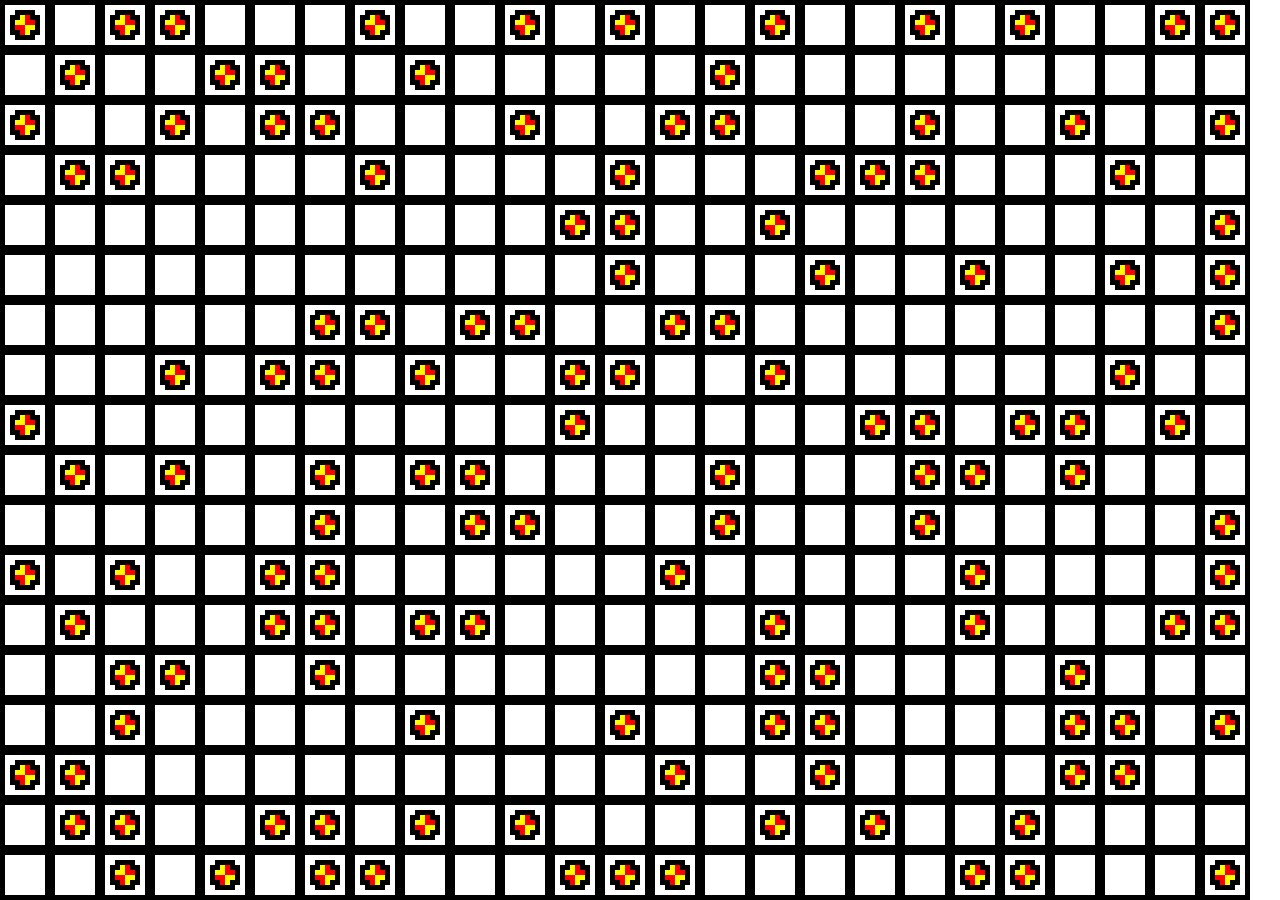
==== jeux/demineur/index.html @ 44d012d1 "update stuff" ====
<!DOCTYPE html>
<html lang="en">
    <head>
        <meta charset="UTF-8" />
        <title>Document</title>
        <link rel="stylesheet" href="index.css" />
        <script src="./index.js" defer></script>
    </head>
    <body></body>
</html>
---- jeux/demineur/index.css ----
img {
    width: 50px;
    height: 50px;
    image-rendering: pixelated;
    position: absolute;
}

body {
    display: grid;
    overflow: hidden;
    margin: 0;
}
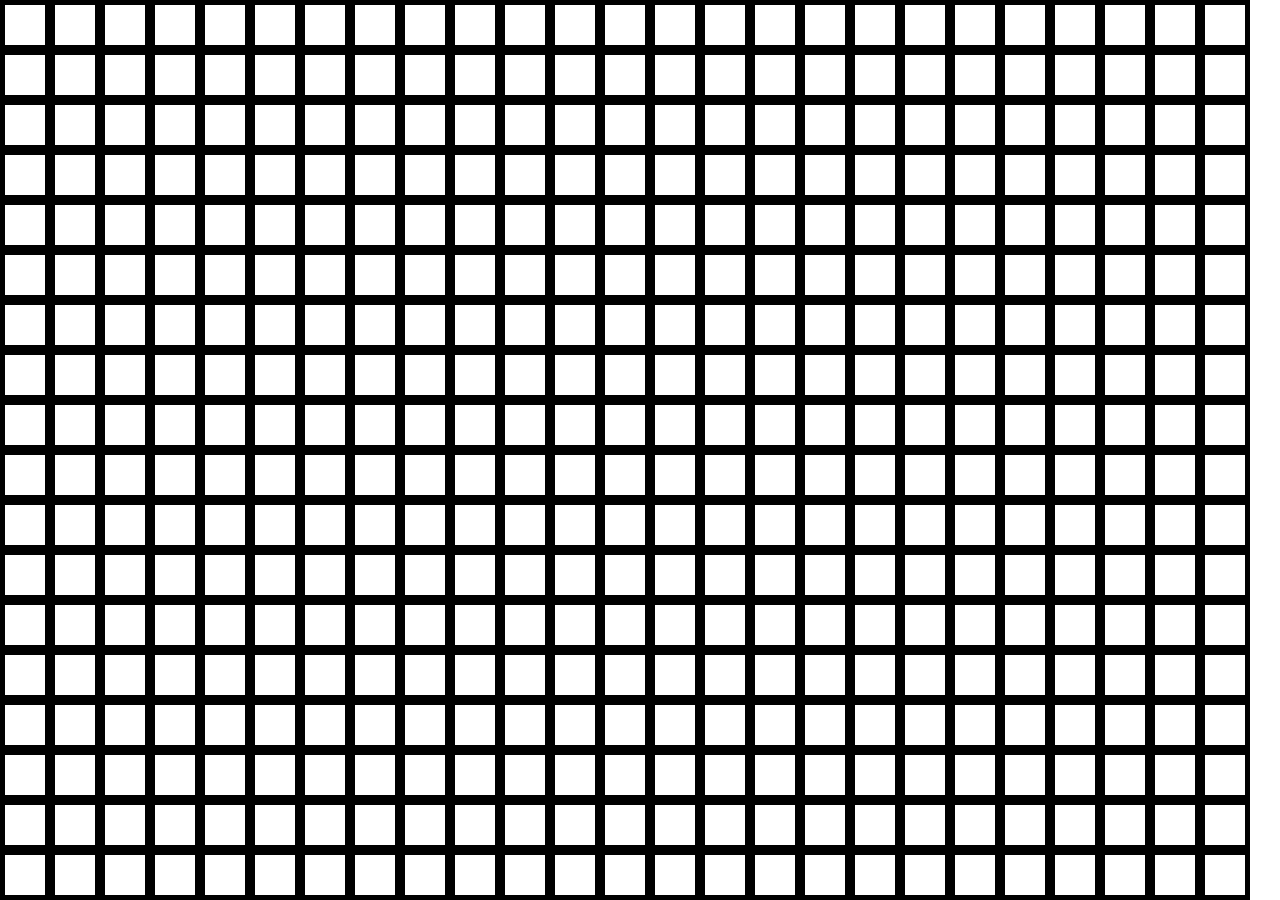
==== commit 638f4dee: "started truly working on minesweeper" ====
--- a/jeux/demineur/index.html
+++ b/jeux/demineur/index.html
@@ -6,5 +6,7 @@
         <link rel="stylesheet" href="index.css" />
         <script src="./index.js" defer></script>
     </head>
-    <body></body>
+    <body oncontextmenu="return false">
+        <div id="gameOver">Tu as perdu</div>
+    </body>
 </html>
--- a/jeux/demineur/index.css
+++ b/jeux/demineur/index.css
@@ -10,3 +10,21 @@
     overflow: hidden;
     margin: 0;
 }
+
+#gameOver {
+    visibility: hidden;
+    outline: black solid 15px;
+    font-size: 100px;
+    position: absolute;
+    left: 50%;
+    top: 50%;
+    transform: translate(-50%, -50%);
+    background-color: white;
+    z-index: 1;
+    padding: 20px;
+    white-space: nowrap;
+}
+
+::selection {
+    background-color: cyan;
+}
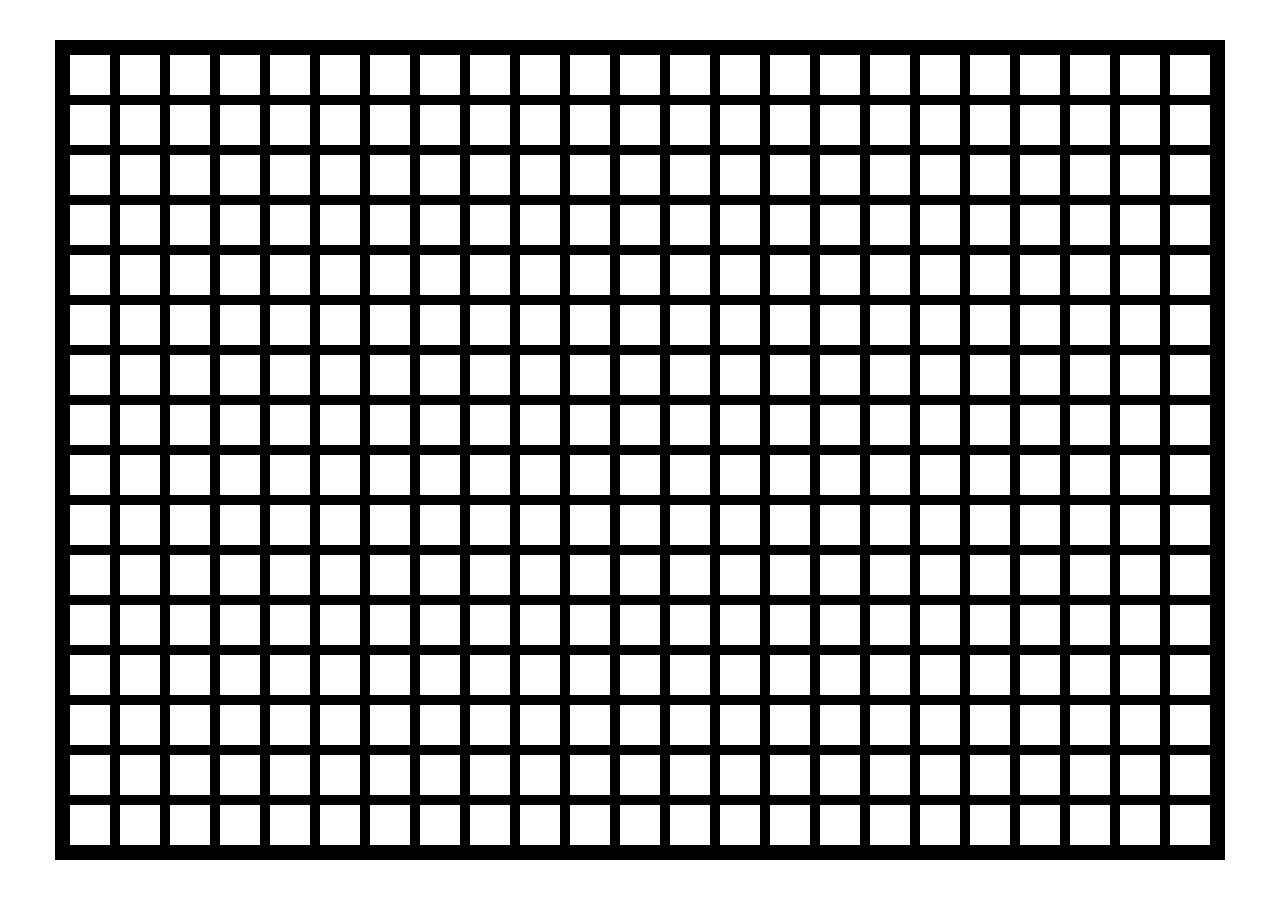
==== commit d0984700: "updated stuff" ====
--- a/jeux/demineur/index.html
+++ b/jeux/demineur/index.html
@@ -1,12 +1,13 @@
 <!DOCTYPE html>
 <html lang="en">
-    <head>
-        <meta charset="UTF-8" />
-        <title>Document</title>
-        <link rel="stylesheet" href="index.css" />
-        <script src="./index.js" defer></script>
-    </head>
-    <body oncontextmenu="return false">
-        <div id="gameOver">Tu as perdu</div>
-    </body>
+  <head>
+    <meta charset="UTF-8" />
+    <title>Document</title>
+    <link rel="stylesheet" href="index.css" />
+    <script src="./index.js" defer></script>
+  </head>
+  <body oncontextmenu="return false">
+    <div id="gameOver">Tu as perdu</div>
+    <div id="game-container"></div>
+  </body>
 </html>
--- a/jeux/demineur/index.css
+++ b/jeux/demineur/index.css
@@ -1,30 +1,36 @@
 img {
-    width: 50px;
-    height: 50px;
-    image-rendering: pixelated;
-    position: absolute;
+  width: 50px;
+  height: 50px;
+  image-rendering: pixelated;
+  position: absolute;
 }
 
 body {
-    display: grid;
-    overflow: hidden;
-    margin: 0;
+  display: grid;
+  overflow: hidden;
+  margin: 0;
 }
 
 #gameOver {
-    visibility: hidden;
-    outline: black solid 15px;
-    font-size: 100px;
-    position: absolute;
-    left: 50%;
-    top: 50%;
-    transform: translate(-50%, -50%);
-    background-color: white;
-    z-index: 1;
-    padding: 20px;
-    white-space: nowrap;
+  visibility: hidden;
+  outline: black solid 15px;
+  font-size: 100px;
+  position: absolute;
+  left: 50%;
+  top: 50%;
+  transform: translate(-50%, -50%);
+  background-color: white;
+  z-index: 1;
+  padding: 20px;
+  white-space: nowrap;
+  user-select: none;
 }
 
-::selection {
-    background-color: cyan;
+#game-container {
+  /* background-color: red; */
+  position: absolute;
+  top: 50%;
+  left: 50%;
+  transform: translate(-50%, -50%);
+  border: black 10px solid;
 }
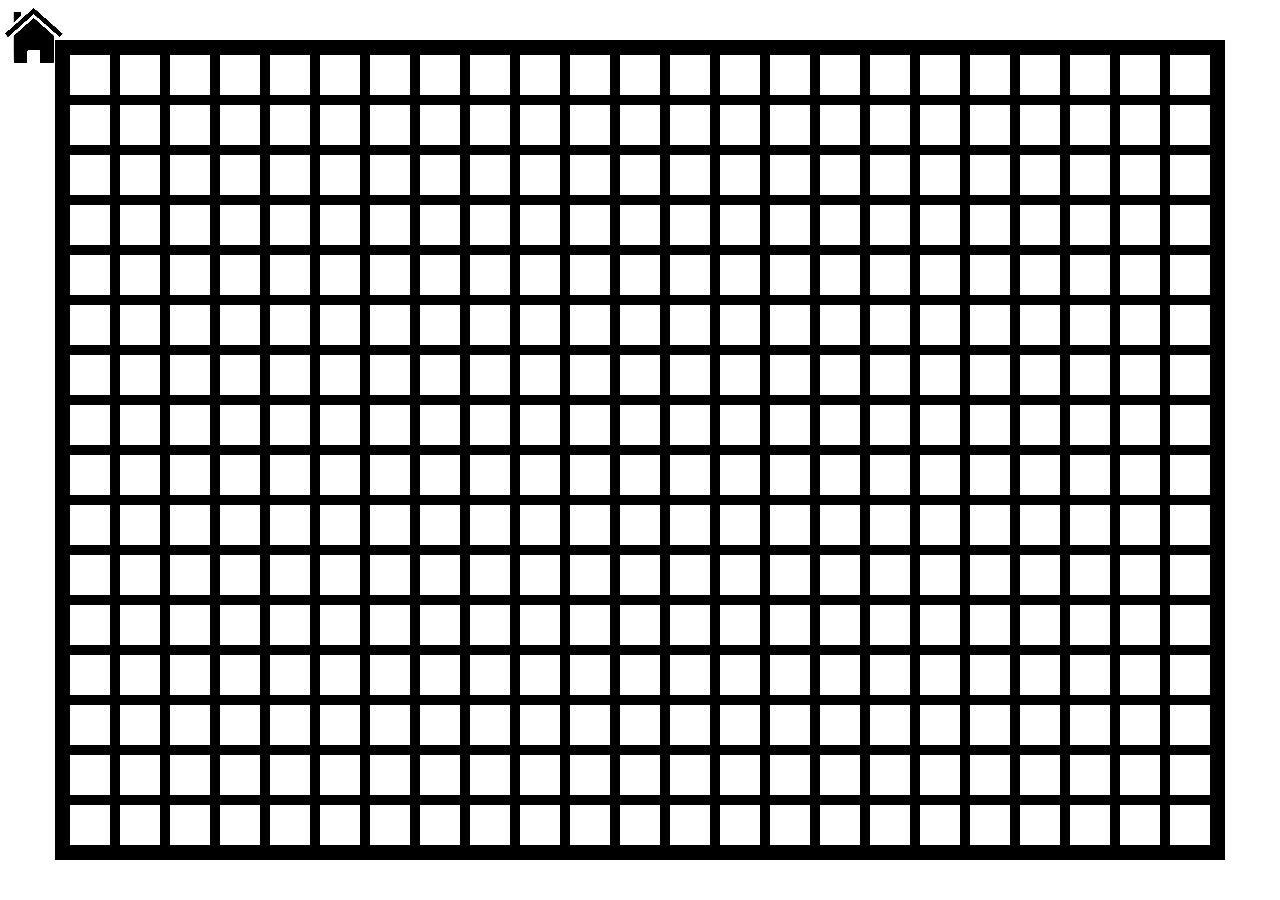
==== commit b4a0aa2d: "added homeScreen button for minesweeper" ====
--- a/jeux/demineur/index.html
+++ b/jeux/demineur/index.html
@@ -5,8 +5,12 @@
     <title>Document</title>
     <link rel="stylesheet" href="index.css" />
     <script src="./index.js" defer></script>
+    <link rel="stylesheet" href="../../global.css" />
   </head>
   <body oncontextmenu="return false">
+    <a href="../../index.html" class="homeButton">
+      <img src="../../home.png" />
+    </a>
     <div id="gameOver">Tu as perdu</div>
     <div id="game-container"></div>
   </body>
--- a/global.css
+++ b/global.css
@@ -0,0 +1,12 @@
+.homeButton {
+  position: absolute;
+  left: 0;
+  top: 0;
+  border: none;
+}
+
+.homeButton img {
+  width: 70px;
+  height: 70px;
+  border: none;
+}
